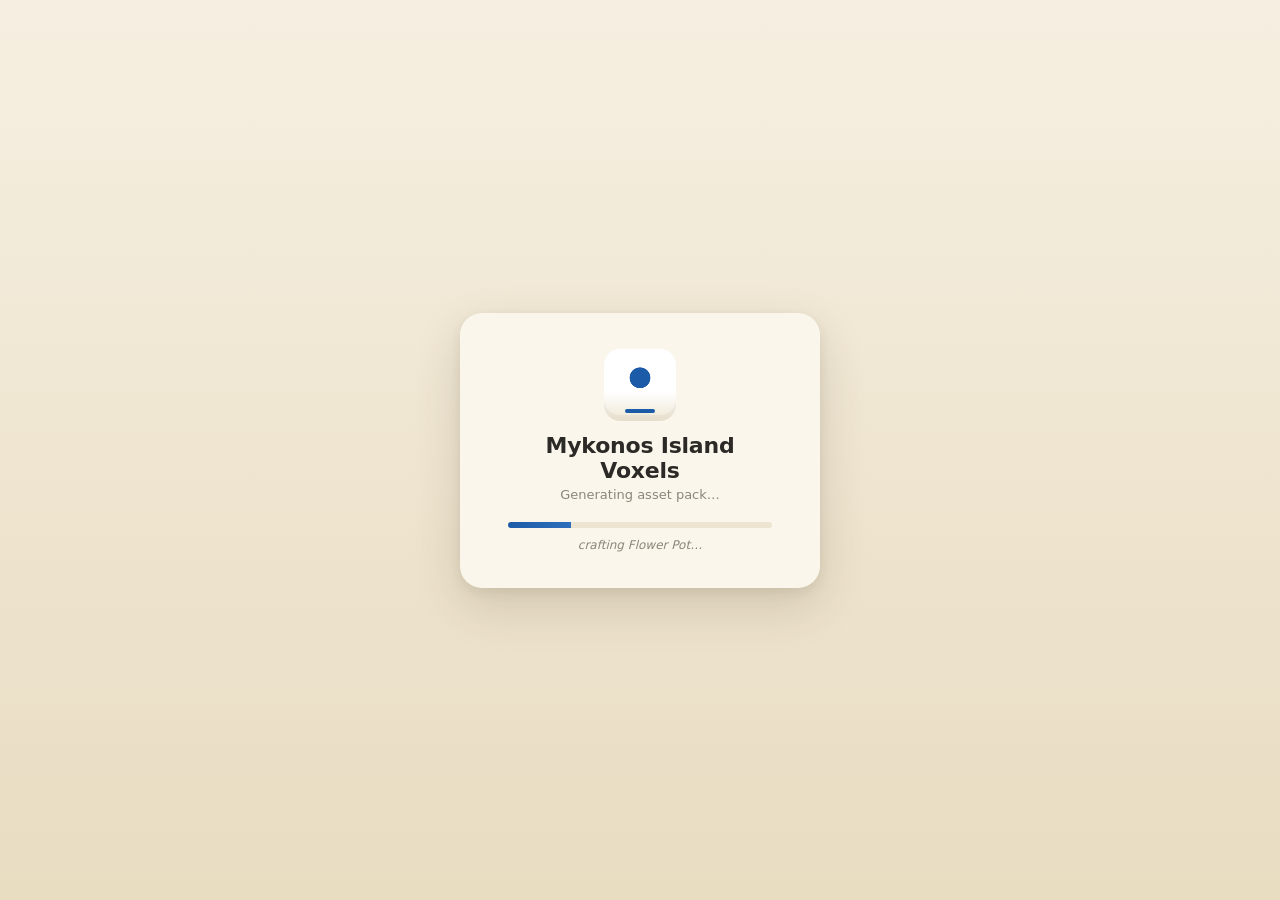
==== index.html @ 3c05fec0 "Initialise project" ====
<!DOCTYPE html>
<html lang="en">
<head>
    <meta charset="UTF-8" />
    <meta name="viewport" content="width=device-width, initial-scale=1.0, maximum-scale=1.0, user-scalable=no, viewport-fit=cover" />
    <meta name="theme-color" content="#1b5ba8" />
    <meta name="apple-mobile-web-app-capable" content="yes" />
    <meta name="apple-mobile-web-app-status-bar-style" content="black-translucent" />
    <title>Mykonos Island Voxels</title>
    <link rel="stylesheet" href="styles.css" />
</head>
<body>
    <div id="loading-screen">
        <div class="loading-card">
            <div class="loading-logo"></div>
            <div class="loading-title">Mykonos Island Voxels</div>
            <div class="loading-sub">Generating asset pack…</div>
            <div class="loading-bar"><div class="loading-fill" id="loading-fill"></div></div>
            <div class="loading-status" id="loading-status">warming the kilns</div>
        </div>
    </div>

    <div id="app" class="hidden">
        <canvas id="game-canvas"></canvas>

        <header id="title-card">
            <div class="title-logo"></div>
            <div class="title-text">
                <h1>Mykonos Island Voxels</h1>
                <p>Build beautiful Mediterranean voxel worlds</p>
            </div>
        </header>

        <aside id="toolbar"></aside>

        <section id="palette">
            <nav id="palette-tabs"></nav>
            <div id="palette-grid"></div>
        </section>

        <section id="hud">
            <div class="hud-row">
                <div class="hud-clock">
                    <span class="sun-icon"></span>
                    <span id="hud-time">10:42</span>
                </div>
            </div>
            <div class="hud-toggles">
                <label class="toggle"><span>Shadows</span><input type="checkbox" id="toggle-ao" checked /><span class="switch"></span></label>
                <label class="toggle"><span>Grid</span><input type="checkbox" id="toggle-grid" /><span class="switch"></span></label>
                <label class="toggle"><span>Borders</span><input type="checkbox" id="toggle-borders" checked /><span class="switch"></span></label>
            </div>
            <div class="hud-layers">Layers</div>
        </section>

        <details id="instructions" aria-label="Controls help">
            <summary class="ins-summary">
                <span class="ins-badge" aria-hidden="true">?</span>
                <span class="ins-summary-label">Controls</span>
                <span class="ins-summary-hint" aria-hidden="true">click to open</span>
            </summary>
            <div class="ins-grid ins-grid--mouse">
                <span class="key">Click</span><span>Place selected asset</span>
                <span class="key">Drag</span><span>Brush place across cells</span>
                <span class="key">Right click</span><span>Erase</span>
                <span class="key">Right drag</span><span>Brush erase</span>
                <span class="key">Shift drag</span><span>Pan camera</span>
                <span class="key">Wheel</span><span>Zoom</span>
                <span class="key">H / V</span><span>Flip preview</span>
                <span class="key">E</span><span>Toggle erase mode</span>
                <span class="key">G</span><span>Toggle grid</span>
                <span class="key">1-5</span><span>Switch categories</span>
                <span class="key">S / R</span><span>Save / reset</span>
            </div>
            <div class="ins-grid ins-grid--touch">
                <span class="key">Tap</span><span>Place selected asset</span>
                <span class="key">Drag</span><span>Brush place across cells</span>
                <span class="key">Long-press</span><span>Erase tile under finger</span>
                <span class="key">Pinch</span><span>Zoom in / out</span>
                <span class="key">Two-finger drag</span><span>Pan camera</span>
                <span class="key">Tabs</span><span>Switch asset categories</span>
            </div>
        </details>

        <div id="toast"></div>
    </div>

    <script type="module" src="src/main.js"></script>
</body>
</html>
---- styles.css ----
/* Mykonos Island Voxels — UI styling.
   The aesthetic: cream/parchment background, soft pastel cards, cobalt-blue accents,
   warm Mediterranean light. All shapes are CSS only; in-game art is the generated pack. */

:root {
    --cream: #f4ede0;
    --cream-2: #ede4d2;
    --paper: #fbf6ec;
    --ink: #2b2a26;
    --ink-soft: #51504a;
    --muted: #8a8678;
    --line: #d9d0bd;
    --shadow: 0 8px 24px rgba(60, 50, 30, 0.10), 0 2px 6px rgba(60, 50, 30, 0.06);
    --shadow-lg: 0 18px 48px rgba(60, 50, 30, 0.16), 0 4px 12px rgba(60, 50, 30, 0.08);
    --cobalt: #1b5ba8;
    --cobalt-2: #2e6fbc;
    --cobalt-light: #d6e6f6;
    --terracotta: #c4622e;
    --leaf: #3d7355;
    --bougainvillea: #d85b8e;
    --sand: #e8d4a8;
    --water: #6ec8e0;
    --radius: 14px;
    --radius-sm: 10px;
    --radius-lg: 22px;
    --edge-gap: 16px;
    --left-rail-width: 72px;
    /* Title card height (roughly): 12px padding + 44px logo + 12px padding ≈ 68px.
       Toolbar anchors directly under this with a single edge-gap so the title
       and toolbar read as one connected left rail rather than two floating cards. */
    --title-card-height: 68px;
}

* { box-sizing: border-box; }

html, body {
    margin: 0;
    padding: 0;
    height: 100%;
    width: 100%;
    overflow: hidden;
    font-family: 'Inter', 'SF Pro Text', system-ui, -apple-system, 'Segoe UI', Roboto, sans-serif;
    color: var(--ink);
    background: linear-gradient(180deg, #f6efe1 0%, #ebe1cc 100%);
    /* iOS Safari sometimes "rubber-band" scrolls the page even when
       overflow is hidden — this disables it so swipe gestures stay
       inside the canvas where they belong. */
    overscroll-behavior: none;
    -webkit-tap-highlight-color: transparent;
    -webkit-touch-callout: none;
    -webkit-user-select: none;
    user-select: none;
    /* Use the dynamic viewport unit when available — on mobile Safari
       100vh includes the URL bar's hidden area, leaving the bottom of
       the canvas chopped off. 100dvh follows the actual visible area. */
    height: 100dvh;
}

#app.hidden { display: none; }

#game-canvas {
    position: fixed;
    inset: 0;
    width: 100vw;
    height: 100vh;
    height: 100dvh;
    display: block;
    background:
        radial-gradient(ellipse at 50% 30%, #fbf6ec 0%, #f0e7d2 60%, #e3d6ba 100%);
    cursor: crosshair;
    /* Stop the browser from interpreting touch gestures (scroll, pinch
       zoom, double-tap zoom, swipe-back nav). The InputManager handles
       all of them in JS now. */
    touch-action: none;
}

/* The touch-controls cheatsheet variant is a no-op on mouse devices —
   a media query below swaps it in on coarse-pointer devices. */
.ins-grid--touch { display: none; }

/* ── Loading screen ─────────────────────────────────────────────── */

#loading-screen {
    position: fixed;
    inset: 0;
    display: grid;
    place-items: center;
    background: linear-gradient(180deg, #f6efe1, #e8dcc1);
    z-index: 999;
}
#loading-screen.hidden { display: none; }

.loading-card {
    background: var(--paper);
    border-radius: var(--radius-lg);
    padding: 36px 48px;
    box-shadow: var(--shadow-lg);
    text-align: center;
    width: 360px;
}
.loading-logo {
    width: 72px;
    height: 72px;
    margin: 0 auto 12px;
    background:
        radial-gradient(circle at 50% 40%, var(--cobalt) 0 18%, transparent 19%),
        linear-gradient(180deg, #fff 60%, #efe7d3 100%);
    border-radius: 16px;
    box-shadow: inset 0 -6px 0 rgba(0,0,0,0.04);
    position: relative;
}
.loading-logo::after {
    content: '';
    position: absolute;
    bottom: 8px; left: 50%; transform: translateX(-50%);
    width: 30px; height: 4px; background: var(--cobalt);
    border-radius: 2px;
}
.loading-title { font-size: 22px; font-weight: 700; letter-spacing: -0.01em; }
.loading-sub   { color: var(--muted); margin-top: 4px; font-size: 13px; }

.loading-bar {
    margin-top: 20px;
    height: 6px;
    width: 100%;
    background: var(--cream-2);
    border-radius: 999px;
    overflow: hidden;
}
.loading-fill {
    height: 100%;
    width: 0%;
    background: linear-gradient(90deg, var(--cobalt), var(--cobalt-2));
    transition: width 0.18s ease;
}
.loading-status {
    margin-top: 10px;
    font-size: 12px;
    color: var(--muted);
    font-style: italic;
}

/* ── Title card ────────────────────────────────────────────────── */

#title-card {
    position: fixed;
    top: 16px;
    left: 16px;
    display: flex;
    align-items: center;
    gap: 12px;
    padding: 12px 18px 12px 12px;
    background: var(--paper);
    border-radius: var(--radius);
    box-shadow: var(--shadow);
    z-index: 10;
    user-select: none;
}
.title-logo {
    width: 44px;
    height: 44px;
    border-radius: 10px;
    background:
        linear-gradient(180deg, #fff, #f0e6cf);
    position: relative;
    box-shadow: inset 0 -4px 0 rgba(0,0,0,0.04);
}
.title-logo::before {
    content: '';
    position: absolute;
    width: 26px; height: 14px;
    border-radius: 13px 13px 0 0;
    background: var(--cobalt);
    left: 50%; top: 8px; transform: translateX(-50%);
}
.title-logo::after {
    content: '';
    position: absolute;
    width: 4px; height: 14px;
    background: var(--cobalt);
    border-radius: 2px;
    left: 50%; top: 22px; transform: translateX(-50%);
}
.title-text h1 {
    margin: 0;
    font-size: 20px;
    font-weight: 700;
    letter-spacing: -0.01em;
    color: var(--cobalt);
}
.title-text p {
    margin: 2px 0 0;
    font-size: 12px;
    color: var(--muted);
}

/* ── Toolbar ───────────────────────────────────────────────────── */

#toolbar {
    position: fixed;
    /* Anchored under the title card to form a single left rail.
       Vertically centering this used to leave it floating in the dead
       middle of the canvas, disconnected from the title above and the
       help below. Top-anchoring fixes the imbalance. */
    top: calc(var(--edge-gap) + var(--title-card-height) + 12px);
    left: var(--edge-gap);
    display: flex;
    flex-direction: column;
    gap: 8px;
    padding: 10px 8px;
    background: var(--paper);
    border-radius: var(--radius);
    box-shadow: var(--shadow);
    z-index: 10;
}
.tool {
    width: 60px;
    padding: 10px 6px 8px;
    border: 0;
    background: transparent;
    border-radius: var(--radius-sm);
    cursor: pointer;
    display: flex;
    flex-direction: column;
    align-items: center;
    gap: 4px;
    color: var(--ink-soft);
    transition: background 0.15s ease, color 0.15s ease, transform 0.05s ease;
    font: inherit;
}
.tool:hover { background: var(--cream-2); }
.tool:active { transform: scale(0.97); }
.tool.active {
    background: var(--cobalt-light);
    color: var(--cobalt);
}
.tool .ti {
    /* Icons are drawn on a 44×44 logical canvas. We display them at 36px
       (was 22px) so the glyph reads at a glance, sized to roughly fill
       the toolbar button without crowding the label below. */
    width: 36px;
    height: 36px;
    display: block;
}
.tool span.label {
    font-size: 11px;
    font-weight: 600;
    letter-spacing: 0.01em;
}

/* ── Palette ──────────────────────────────────────────────────── */

#palette {
    position: fixed;
    right: 12px;
    top: 12px;
    bottom: 92px;
    width: 168px;
    background: var(--paper);
    border-radius: var(--radius-sm);
    box-shadow: var(--shadow);
    z-index: 10;
    padding: 6px 6px 6px;
    display: flex;
    flex-direction: column;
    min-height: 200px;
}

#palette-tabs {
    display: flex;
    gap: 2px;
    padding: 0 2px 4px;
    border-bottom: 1px solid var(--line);
    margin-bottom: 6px;
    overflow-x: auto;
    scrollbar-width: none;
    flex-shrink: 0;
}
#palette-tabs::-webkit-scrollbar { display: none; }
.tab {
    border: 0;
    background: transparent;
    padding: 4px 6px;
    border-radius: 6px 6px 0 0;
    font: inherit;
    font-size: 9.5px;
    font-weight: 700;
    letter-spacing: 0.04em;
    color: var(--muted);
    cursor: pointer;
    text-transform: uppercase;
    white-space: nowrap;
    flex-shrink: 0;
}
.tab:hover { color: var(--ink-soft); background: var(--cream-2); }
.tab.active {
    color: var(--cobalt);
    border-bottom: 2px solid var(--cobalt);
    margin-bottom: -1px;
}

#palette-grid {
    display: grid;
    grid-template-columns: 1fr 1fr;
    gap: 4px;
    overflow-y: auto;
    overflow-x: hidden;
    padding: 2px 2px 4px;
    scroll-behavior: smooth;
    scrollbar-width: thin;
    flex: 1 1 auto;
    align-content: start;
}
#palette-grid::-webkit-scrollbar { width: 4px; }
#palette-grid::-webkit-scrollbar-thumb { background: var(--line); border-radius: 2px; }

.swatch {
    background: var(--cream);
    border-radius: 8px;
    padding: 4px 3px 3px;
    border: 2px solid transparent;
    cursor: pointer;
    text-align: center;
    user-select: none;
    transition: transform 0.05s ease, border-color 0.15s ease, background 0.15s ease;
    display: flex;
    flex-direction: column;
    align-items: center;
    gap: 2px;
}
.swatch:hover { background: #f6ecd5; transform: translateY(-1px); }
.swatch.selected {
    border-color: var(--cobalt);
    background: var(--cobalt-light);
}
.swatch canvas, .swatch img {
    width: 38px;
    height: 38px;
    image-rendering: pixelated;
    object-fit: contain;
    pointer-events: none;
}
.swatch .name {
    font-size: 9px;
    font-weight: 600;
    color: var(--ink-soft);
    line-height: 1.1;
    height: 20px;
    display: flex;
    align-items: center;
    text-align: center;
    overflow: hidden;
}

/* ── HUD (right side) ─────────────────────────────────────────── */

#hud {
    position: fixed;
    right: 12px;
    bottom: 12px;
    width: 168px;
    display: flex;
    flex-direction: row;
    align-items: center;
    flex-wrap: wrap;
    gap: 6px 8px;
    background: var(--paper);
    border-radius: var(--radius-sm);
    box-shadow: var(--shadow);
    padding: 6px 8px;
    z-index: 10;
    font-size: 11px;
}
.hud-row { display: flex; align-items: center; gap: 5px; }
.hud-clock {
    display: flex;
    align-items: center;
    gap: 5px;
    font-weight: 700;
    font-size: 11px;
    color: var(--ink);
}
.sun-icon {
    width: 12px; height: 12px;
    border-radius: 50%;
    background:
        radial-gradient(circle at 50% 50%, #ffc24a 0 35%, #f0a623 36% 60%, transparent 61%);
    box-shadow: 0 0 5px rgba(240, 166, 35, 0.5);
    position: relative;
}

.hud-toggles {
    display: flex;
    flex-direction: row;
    flex-wrap: wrap;
    gap: 4px 8px;
    width: 100%;
    margin-top: 4px;
    padding-top: 5px;
    border-top: 1px solid var(--line);
}
.toggle {
    display: flex;
    align-items: center;
    gap: 4px;
    font-size: 10px;
    color: var(--ink-soft);
    cursor: pointer;
    user-select: none;
    white-space: nowrap;
}
.toggle input { display: none; }
.toggle .switch {
    width: 22px;
    height: 12px;
    background: #d8d2c4;
    border-radius: 999px;
    position: relative;
    transition: background 0.15s ease;
    flex-shrink: 0;
}
.toggle .switch::after {
    content: '';
    position: absolute;
    width: 8px; height: 8px;
    border-radius: 50%;
    background: #fff;
    top: 2px; left: 2px;
    box-shadow: 0 1px 2px rgba(0,0,0,0.2);
    transition: transform 0.15s ease;
}
.toggle input:checked + .switch { background: #6ec07a; }
.toggle input:checked + .switch::after { transform: translateX(10px); }

.hud-layers {
    display: none;
}

/* ── Instructions panel ────────────────────────────────────────── */

/* The controls help is a collapsible disclosure (native <details>):
   - Closed: a small "?" badge in the bottom-left, easy to ignore.
   - Open: the full keyboard cheatsheet expands above the badge.
   Defaulting to closed reclaims a big chunk of bottom-left canvas
   space and removes the visual competition with the right-side palette. */
#instructions {
    position: fixed;
    left: var(--edge-gap);
    bottom: var(--edge-gap);
    z-index: 30;
    background: rgba(251, 246, 236, 0.94);
    backdrop-filter: blur(8px);
    border-radius: var(--radius-sm);
    box-shadow: var(--shadow);
    color: var(--ink-soft);
    font-size: 11px;
    overflow: hidden;
    max-width: 280px;
    transition: box-shadow 0.18s ease;
}
#instructions[open] {
    box-shadow: var(--shadow-lg);
}

.ins-summary {
    list-style: none;
    cursor: pointer;
    user-select: none;
    display: flex;
    align-items: center;
    gap: 8px;
    padding: 8px 12px 8px 8px;
    color: var(--cobalt);
    font-weight: 700;
    font-size: 12px;
    letter-spacing: 0.02em;
    transition: background 0.15s ease;
}
.ins-summary:hover { background: rgba(214, 230, 246, 0.45); }
.ins-summary::-webkit-details-marker { display: none; }
.ins-summary::marker { display: none; content: ''; }

.ins-badge {
    width: 22px;
    height: 22px;
    border-radius: 7px;
    background: var(--cobalt);
    color: var(--paper);
    display: inline-flex;
    align-items: center;
    justify-content: center;
    font-weight: 800;
    font-size: 13px;
    line-height: 1;
    flex-shrink: 0;
    box-shadow: inset 0 -2px 0 rgba(0,0,0,0.10);
}
.ins-summary-label { color: var(--cobalt); }
.ins-summary-hint {
    margin-left: 4px;
    font-size: 10px;
    font-weight: 500;
    color: var(--muted);
    letter-spacing: 0;
    text-transform: none;
}
#instructions[open] .ins-summary-hint { display: none; }
#instructions[open] .ins-summary {
    border-bottom: 1px solid var(--line);
}

.ins-grid {
    display: grid;
    grid-template-columns: auto 1fr;
    gap: 4px 10px;
    align-items: center;
    line-height: 1.2;
    padding: 9px 12px 11px;
}
.key {
    min-width: 60px;
    padding: 2px 6px;
    border: 1px solid rgba(27, 91, 168, 0.18);
    border-radius: 5px;
    background: rgba(214, 230, 246, 0.65);
    color: var(--cobalt);
    font-weight: 800;
    font-size: 9.5px;
    text-align: center;
    white-space: nowrap;
}

/* ── Toast ────────────────────────────────────────────────────── */

#toast {
    position: fixed;
    left: 50%;
    top: 16px;
    transform: translate(-50%, -20px);
    padding: 8px 16px;
    background: var(--ink);
    color: var(--paper);
    border-radius: 999px;
    font-size: 13px;
    font-weight: 500;
    opacity: 0;
    pointer-events: none;
    transition: opacity 0.2s ease, transform 0.2s ease;
    z-index: 100;
}
#toast.show {
    opacity: 1;
    transform: translate(-50%, 0);
}

/* ── Responsive: tablet (≤900px) ──────────────────────────────── */

@media (max-width: 900px) {
    #palette {
        width: calc(100vw - 32px);
        right: 16px;
        top: auto;
        bottom: calc(16px + env(safe-area-inset-bottom));
        height: 180px;
    }
    #palette-grid {
        grid-template-columns: repeat(auto-fill, minmax(58px, 1fr));
    }
    /* HUD is duplicate info on small screens — palette dominates the
       bottom edge already. The compact controls badge stays so the
       cheatsheet is still discoverable on touch / portrait layouts;
       it lifts up to clear the bottom palette. */
    #hud { display: none; }
    #instructions {
        bottom: calc(180px + 24px + env(safe-area-inset-bottom));
    }
    /* Open state on narrow screens: cap the height so the cheatsheet
       can scroll instead of pushing offscreen. */
    #instructions[open] .ins-grid {
        max-height: 50vh;
        overflow-y: auto;
    }
}

/* ── Responsive: phone portrait (≤640px) ──────────────────────── */

/* Below 640px we're almost certainly on a phone in portrait. The
   redesign here optimises for the realities of one-thumb operation
   on a small screen:
     • The title card collapses to logo + short name to reclaim space.
     • The toolbar shrinks to icon-only and tucks against the safe-area
       inset on the left.
     • The palette becomes a full-width bottom sheet with bigger swatches.
     • The controls badge uses a 44px touch target and floats above the
       palette out of thumb-reach so it isn't tapped accidentally. */

@media (max-width: 640px) {
    :root {
        --edge-gap: 10px;
        --title-card-height: 52px;
    }

    /* Compact title card: logo + just the headline, subtitle hidden
       (it's prose, not a tool). Anchor with safe-area inset so the
       iPhone notch doesn't sit on top of the title text. */
    #title-card {
        top: calc(10px + env(safe-area-inset-top));
        left: calc(10px + env(safe-area-inset-left));
        padding: 8px 12px 8px 8px;
        gap: 8px;
        border-radius: var(--radius-sm);
    }
    .title-logo {
        width: 36px;
        height: 36px;
        border-radius: 8px;
    }
    .title-logo::before { width: 22px; height: 12px; top: 6px; }
    .title-logo::after  { width: 3px; height: 12px; top: 18px; }
    .title-text h1 { font-size: 15px; line-height: 1.1; }
    .title-text p  { display: none; }

    /* Toolbar: drop the labels (icons are already self-evident at this
       size) and tighten everything so it doesn't crowd the canvas.
       Each tool is still ≥44×44 touch target — Apple/Material guideline
       minimum — and the icon now visually fills the button instead of
       hiding in the middle of it. */
    #toolbar {
        top: calc(10px + env(safe-area-inset-top) + var(--title-card-height) + 8px);
        left: calc(8px + env(safe-area-inset-left));
        padding: 6px 5px;
        gap: 4px;
        border-radius: var(--radius-sm);
    }
    .tool {
        width: 50px;
        padding: 7px 4px;
        gap: 2px;
    }
    .tool .ti { width: 32px; height: 32px; }
    .tool span.label { display: none; }

    /* Palette: full-width bottom sheet, taller, larger swatches sized
       for fingertips. Sits above the iOS home indicator. */
    #palette {
        left: calc(8px + env(safe-area-inset-left));
        right: calc(8px + env(safe-area-inset-right));
        width: auto;
        bottom: calc(8px + env(safe-area-inset-bottom));
        height: 200px;
        padding: 4px 6px 6px;
    }
    #palette-tabs {
        gap: 4px;
        padding: 2px 2px 4px;
    }
    .tab {
        font-size: 11px;
        padding: 6px 10px;
        min-height: 32px;
    }
    #palette-grid {
        grid-template-columns: repeat(auto-fill, minmax(72px, 1fr));
        gap: 6px;
    }
    .swatch { padding: 6px 4px 4px; min-height: 78px; }
    .swatch canvas, .swatch img { width: 44px; height: 44px; }
    .swatch .name { font-size: 10px; height: 22px; }

    /* Controls badge: bigger target, lifted above the palette sheet,
       and with the open panel scrollable so a long cheatsheet doesn't
       spill off the top of the screen. */
    #instructions {
        left: calc(8px + env(safe-area-inset-left));
        bottom: calc(200px + 16px + env(safe-area-inset-bottom));
        max-width: calc(100vw - 16px - env(safe-area-inset-left) - env(safe-area-inset-right));
    }
    .ins-summary {
        padding: 10px 14px 10px 10px;
        min-height: 44px;
    }
    .ins-badge { width: 26px; height: 26px; font-size: 14px; }
    .ins-summary-hint { display: none; }
    #instructions[open] .ins-grid {
        max-height: 40vh;
        overflow-y: auto;
        -webkit-overflow-scrolling: touch;
    }

    /* Toast clears the safe-area + title-card on phones. */
    #toast {
        top: calc(env(safe-area-inset-top) + 8px);
        font-size: 12px;
        padding: 7px 14px;
    }
}

/* ── Responsive: very small phones (≤380px) ───────────────────── */

/* On a 360-class device the bottom palette + toolbar would otherwise
   eat the canvas. Tighten further: 5-tool grid that wraps, smaller
   palette swatches. */
@media (max-width: 380px) {
    .tool { width: 46px; padding: 6px 3px; }
    .tool .ti { width: 28px; height: 28px; }
    #palette { height: 184px; }
    #palette-grid { grid-template-columns: repeat(auto-fill, minmax(64px, 1fr)); }
    .swatch canvas, .swatch img { width: 38px; height: 38px; }
    #instructions { bottom: calc(184px + 14px + env(safe-area-inset-bottom)); }
}

/* ── Responsive: phone landscape ──────────────────────────────── */

/* Landscape on a phone (short height, wide layout): bring the palette
   back to the right side as a slim column instead of eating the bottom
   third of the screen, and shrink the title back even further. */
@media (max-height: 480px) and (orientation: landscape) {
    #title-card {
        padding: 6px 10px 6px 6px;
    }
    .title-logo { width: 32px; height: 32px; }
    .title-text h1 { font-size: 14px; }
    .title-text p  { display: none; }

    #toolbar {
        top: calc(8px + env(safe-area-inset-top));
        left: calc(8px + env(safe-area-inset-left));
        padding: 5px 4px;
        gap: 3px;
    }
    .tool { width: 44px; padding: 6px 3px; }
    .tool .ti { width: 26px; height: 26px; }
    .tool span.label { display: none; }

    #palette {
        top: calc(8px + env(safe-area-inset-top));
        right: calc(8px + env(safe-area-inset-right));
        bottom: calc(8px + env(safe-area-inset-bottom));
        left: auto;
        width: 200px;
        height: auto;
    }
    #palette-grid { grid-template-columns: repeat(2, 1fr); }
    #instructions {
        bottom: calc(8px + env(safe-area-inset-bottom));
        left: calc(8px + env(safe-area-inset-left));
    }
}

/* ── Coarse-pointer (touch device) cheatsheet swap ────────────── */

/* On any pointer-coarse device (phones, tablets, touch laptops in
   tablet mode) the keyboard shortcuts are useless — swap to the
   touch-gesture cheatsheet. Pure CSS, no JS detection needed. */
@media (pointer: coarse) {
    .ins-grid--mouse { display: none; }
    .ins-grid--touch { display: grid; }
    /* Touch devices often have a crosshair-incompatible cursor. */
    #game-canvas { cursor: default; }
}
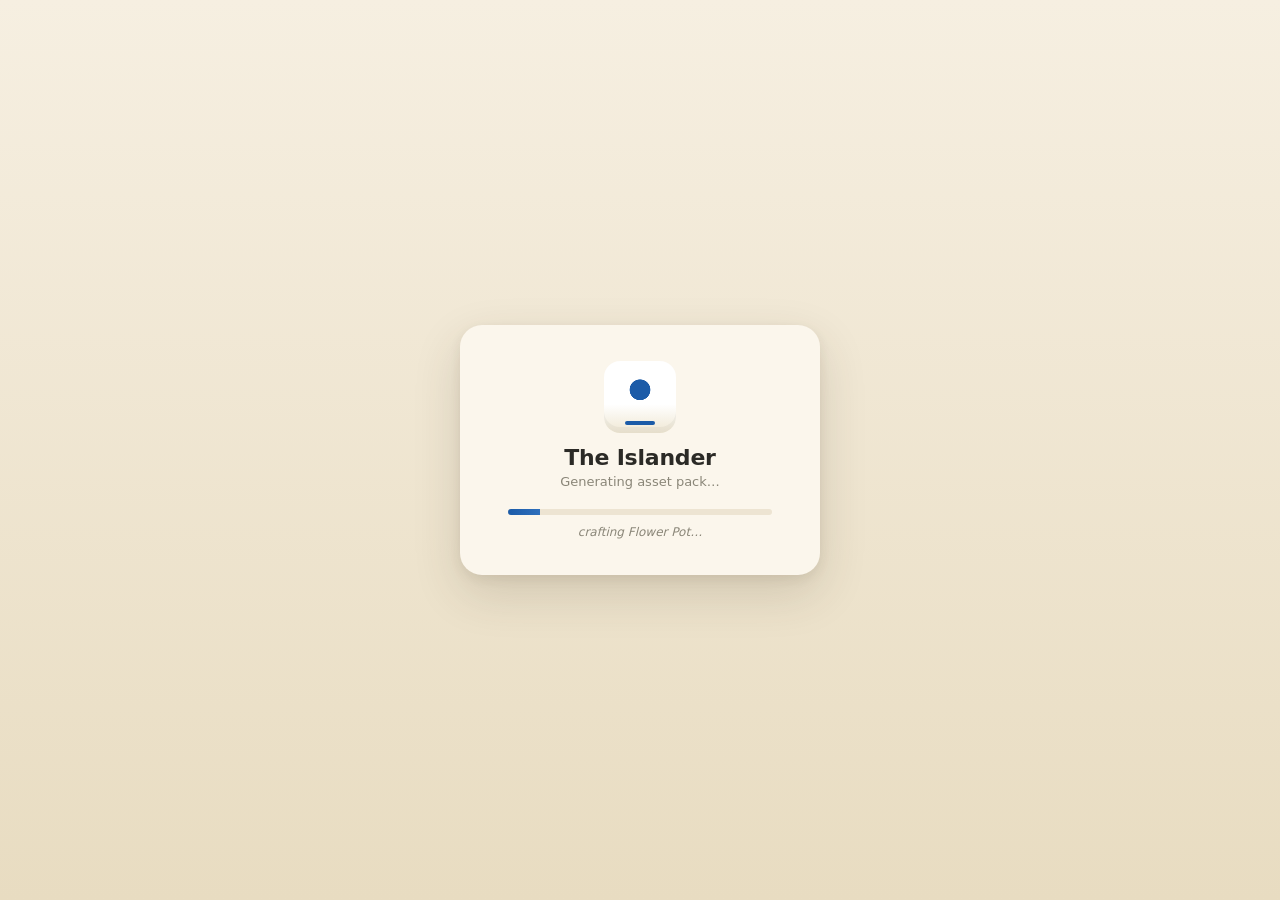
==== commit 59e13a89: "Add theme switching and island size/shape customization Rebrand the app to "The Islander" (Mykonos b" ====
--- a/index.html
+++ b/index.html
@@ -6,14 +6,14 @@
     <meta name="theme-color" content="#1b5ba8" />
     <meta name="apple-mobile-web-app-capable" content="yes" />
     <meta name="apple-mobile-web-app-status-bar-style" content="black-translucent" />
-    <title>Mykonos Island Voxels</title>
+    <title>The Islander</title>
     <link rel="stylesheet" href="styles.css" />
 </head>
 <body>
     <div id="loading-screen">
         <div class="loading-card">
             <div class="loading-logo"></div>
-            <div class="loading-title">Mykonos Island Voxels</div>
+            <div class="loading-title">The Islander</div>
             <div class="loading-sub">Generating asset pack…</div>
             <div class="loading-bar"><div class="loading-fill" id="loading-fill"></div></div>
             <div class="loading-status" id="loading-status">warming the kilns</div>
@@ -26,14 +26,15 @@
         <header id="title-card">
             <div class="title-logo"></div>
             <div class="title-text">
-                <h1>Mykonos Island Voxels</h1>
-                <p>Build beautiful Mediterranean voxel worlds</p>
+                <h1>The Islander</h1>
+                <p>Design and shape your dream island</p>
             </div>
         </header>
 
         <aside id="toolbar"></aside>
 
         <section id="palette">
+            <div id="palette-themes" role="group" aria-label="Theme"></div>
             <nav id="palette-tabs"></nav>
             <div id="palette-grid"></div>
         </section>
@@ -50,7 +51,16 @@
                 <label class="toggle"><span>Grid</span><input type="checkbox" id="toggle-grid" /><span class="switch"></span></label>
                 <label class="toggle"><span>Borders</span><input type="checkbox" id="toggle-borders" checked /><span class="switch"></span></label>
             </div>
-            <div class="hud-layers">Layers</div>
+            <div class="hud-world">
+                <div class="hud-field">
+                    <span class="hud-field-label">Island size</span>
+                    <div id="hud-size" class="seg" role="group" aria-label="Grid size"></div>
+                </div>
+                <div class="hud-field">
+                    <span class="hud-field-label">Island shape</span>
+                    <select id="hud-shape" class="hud-select" aria-label="Island shape"></select>
+                </div>
+            </div>
         </section>
 
         <details id="instructions" aria-label="Controls help">
--- a/styles.css
+++ b/styles.css
@@ -266,6 +266,41 @@
     min-height: 200px;
 }
 
+/* Theme switcher: a segmented control sitting above the category tabs.
+   Cream track, active segment lifts to paper + cobalt text — same visual
+   language as the .tab active state and the HUD toggles. */
+#palette-themes {
+    display: flex;
+    gap: 3px;
+    padding: 2px;
+    margin-bottom: 6px;
+    background: var(--cream-2);
+    border-radius: 8px;
+    flex-shrink: 0;
+}
+.theme-btn {
+    flex: 1 1 0;
+    border: 0;
+    background: transparent;
+    padding: 5px 4px;
+    border-radius: 6px;
+    font: inherit;
+    font-size: 10px;
+    font-weight: 700;
+    letter-spacing: 0.03em;
+    color: var(--muted);
+    cursor: pointer;
+    text-transform: uppercase;
+    white-space: nowrap;
+    transition: color 0.15s ease, background 0.15s ease, box-shadow 0.15s ease;
+}
+.theme-btn:hover { color: var(--ink-soft); }
+.theme-btn.active {
+    background: var(--paper);
+    color: var(--cobalt);
+    box-shadow: var(--shadow);
+}
+
 #palette-tabs {
     display: flex;
     gap: 2px;
@@ -432,9 +467,84 @@
 .toggle input:checked + .switch { background: #6ec07a; }
 .toggle input:checked + .switch::after { transform: translateX(10px); }
 
-.hud-layers {
-    display: none;
-}
+.hud-layers { display: none; }
+
+/* World size + shape controls. */
+.hud-world {
+    display: flex;
+    flex-direction: column;
+    gap: 6px;
+    width: 100%;
+    margin-top: 4px;
+    padding-top: 6px;
+    border-top: 1px solid var(--line);
+}
+.hud-field {
+    display: flex;
+    flex-direction: column;
+    gap: 3px;
+}
+.hud-field-label {
+    font-size: 9px;
+    font-weight: 700;
+    letter-spacing: 0.05em;
+    text-transform: uppercase;
+    color: var(--muted);
+}
+
+/* Segmented control (grid size). Cream track, active segment lifts to
+   paper + cobalt — the same idiom as the palette theme switch. */
+.seg {
+    display: flex;
+    gap: 2px;
+    padding: 2px;
+    background: var(--cream-2);
+    border-radius: 7px;
+}
+.seg-btn {
+    flex: 1 1 0;
+    border: 0;
+    background: transparent;
+    padding: 4px 2px;
+    border-radius: 5px;
+    font: inherit;
+    font-size: 10px;
+    font-weight: 700;
+    color: var(--muted);
+    cursor: pointer;
+    transition: color 0.15s ease, background 0.15s ease, box-shadow 0.15s ease;
+}
+.seg-btn:hover { color: var(--ink-soft); }
+.seg-btn.active {
+    background: var(--paper);
+    color: var(--cobalt);
+    box-shadow: var(--shadow);
+}
+
+.hud-select {
+    width: 100%;
+    font: inherit;
+    font-size: 11px;
+    font-weight: 600;
+    color: var(--ink);
+    background: var(--cream);
+    border: 1px solid var(--line);
+    border-radius: 7px;
+    padding: 5px 6px;
+    cursor: pointer;
+    appearance: none;
+    -webkit-appearance: none;
+    background-image:
+        linear-gradient(45deg, transparent 50%, var(--muted) 50%),
+        linear-gradient(135deg, var(--muted) 50%, transparent 50%);
+    background-position:
+        calc(100% - 12px) calc(50% - 1px),
+        calc(100% - 8px) calc(50% - 1px);
+    background-size: 4px 4px, 4px 4px;
+    background-repeat: no-repeat;
+}
+.hud-select:hover { border-color: var(--cobalt); }
+.hud-select:focus { outline: none; border-color: var(--cobalt); }
 
 /* ── Instructions panel ────────────────────────────────────────── */
 
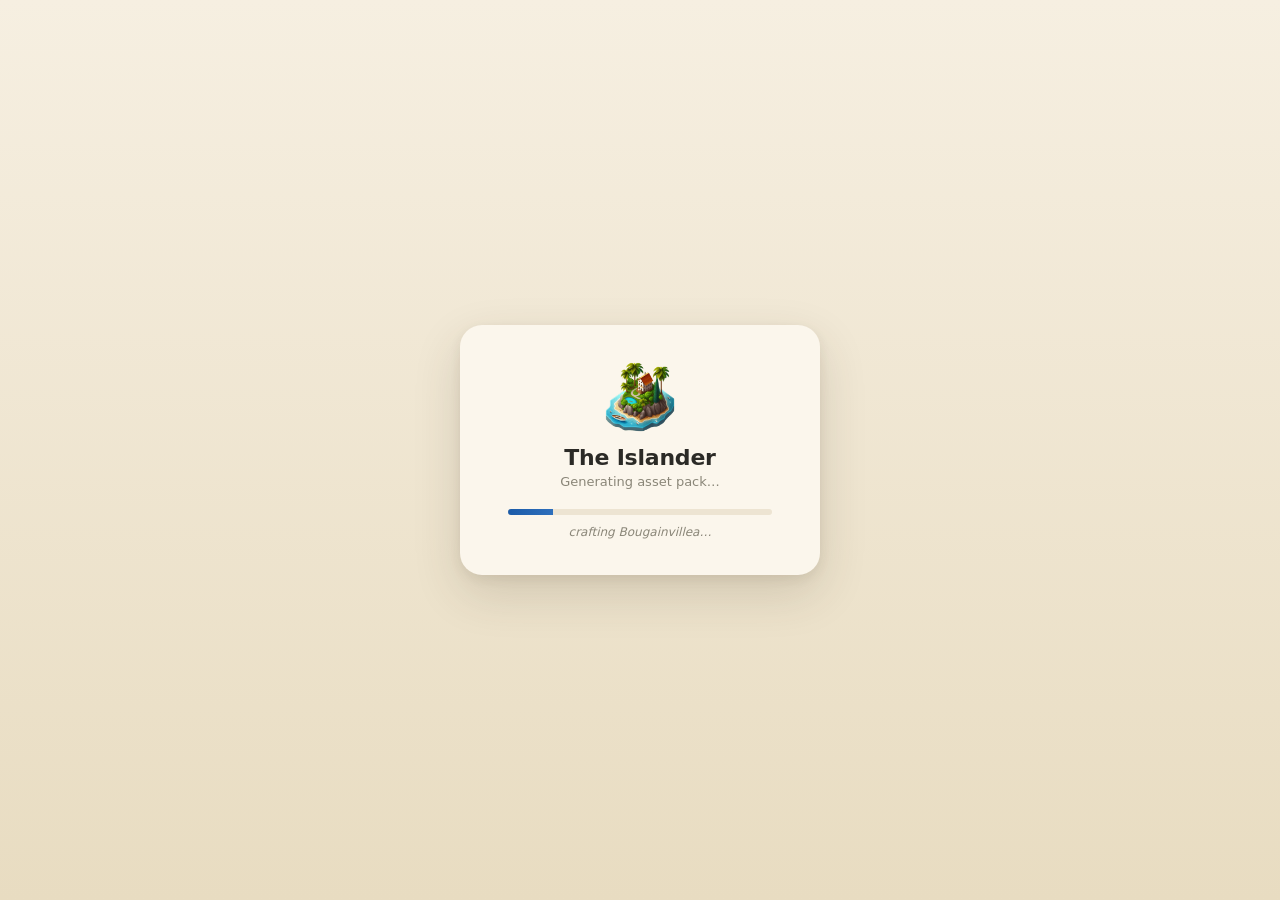
==== commit 82ccf525: "Update loading speed and several assets" ====
--- a/index.html
+++ b/index.html
@@ -7,6 +7,8 @@
     <meta name="apple-mobile-web-app-capable" content="yes" />
     <meta name="apple-mobile-web-app-status-bar-style" content="black-translucent" />
     <title>The Islander</title>
+    <link rel="icon" type="image/x-icon" href="assets/general/beach-house.ico" />
+    <link rel="apple-touch-icon" href="assets/general/beach-house.png" />
     <link rel="stylesheet" href="styles.css" />
 </head>
 <body>
@@ -29,6 +31,16 @@
                 <h1>The Islander</h1>
                 <p>Design and shape your dream island</p>
             </div>
+            <button id="music-toggle" class="music-btn playing" type="button"
+                    aria-label="Pause background music" aria-pressed="true" title="Background music">
+                <svg class="icon-on" viewBox="0 0 24 24" aria-hidden="true">
+                    <path fill="currentColor" d="M12 3v10.55c-.59-.34-1.27-.55-2-.55-2.21 0-4 1.79-4 4s1.79 4 4 4 4-1.79 4-4V7h4V3h-6z"/>
+                </svg>
+                <svg class="icon-off" viewBox="0 0 24 24" aria-hidden="true">
+                    <path fill="currentColor" d="M12 3v10.55c-.59-.34-1.27-.55-2-.55-2.21 0-4 1.79-4 4s1.79 4 4 4 4-1.79 4-4V7h4V3h-6z"/>
+                    <line x1="4" y1="3.5" x2="20" y2="19.5" stroke="currentColor" stroke-width="2.2" stroke-linecap="round"/>
+                </svg>
+            </button>
         </header>
 
         <aside id="toolbar"></aside>
@@ -93,6 +105,8 @@
         </details>
 
         <div id="toast"></div>
+
+        <audio id="bgm" src="assets/mp3/the-islander.mp3" loop preload="auto"></audio>
     </div>
 
     <script type="module" src="src/main.js"></script>
--- a/styles.css
+++ b/styles.css
@@ -102,19 +102,7 @@
     width: 72px;
     height: 72px;
     margin: 0 auto 12px;
-    background:
-        radial-gradient(circle at 50% 40%, var(--cobalt) 0 18%, transparent 19%),
-        linear-gradient(180deg, #fff 60%, #efe7d3 100%);
-    border-radius: 16px;
-    box-shadow: inset 0 -6px 0 rgba(0,0,0,0.04);
-    position: relative;
-}
-.loading-logo::after {
-    content: '';
-    position: absolute;
-    bottom: 8px; left: 50%; transform: translateX(-50%);
-    width: 30px; height: 4px; background: var(--cobalt);
-    border-radius: 2px;
+    background: url('assets/general/beach-house.png') center / contain no-repeat;
 }
 .loading-title { font-size: 22px; font-weight: 700; letter-spacing: -0.01em; }
 .loading-sub   { color: var(--muted); margin-top: 4px; font-size: 13px; }
@@ -160,26 +148,7 @@
     width: 44px;
     height: 44px;
     border-radius: 10px;
-    background:
-        linear-gradient(180deg, #fff, #f0e6cf);
-    position: relative;
-    box-shadow: inset 0 -4px 0 rgba(0,0,0,0.04);
-}
-.title-logo::before {
-    content: '';
-    position: absolute;
-    width: 26px; height: 14px;
-    border-radius: 13px 13px 0 0;
-    background: var(--cobalt);
-    left: 50%; top: 8px; transform: translateX(-50%);
-}
-.title-logo::after {
-    content: '';
-    position: absolute;
-    width: 4px; height: 14px;
-    background: var(--cobalt);
-    border-radius: 2px;
-    left: 50%; top: 22px; transform: translateX(-50%);
+    background: url('assets/general/beach-house.png') center / contain no-repeat;
 }
 .title-text h1 {
     margin: 0;
@@ -193,6 +162,37 @@
     font-size: 12px;
     color: var(--muted);
 }
+
+/* Background-music toggle, living inside the title card. Rhymes with the
+   logo (44×44 rounded square) and borrows the toolbar button's hover/press
+   feedback so it reads as part of the same control family. */
+.music-btn {
+    flex: none;
+    width: 44px;
+    height: 44px;
+    margin-left: 4px;
+    border: 0;
+    border-radius: 10px;
+    background: var(--cream-2);
+    color: var(--cobalt);
+    cursor: pointer;
+    display: flex;
+    align-items: center;
+    justify-content: center;
+    transition: background 0.15s ease, color 0.15s ease, transform 0.05s ease;
+}
+.music-btn:hover { background: var(--cobalt-light); }
+.music-btn:active { transform: scale(0.94); }
+.music-btn.playing {
+    background: var(--cobalt);
+    color: #fff;
+}
+.music-btn svg { width: 22px; height: 22px; display: block; }
+/* One class (.playing) drives both the colour and which glyph shows. */
+.music-btn .icon-on  { display: none; }
+.music-btn .icon-off { display: block; }
+.music-btn.playing .icon-on  { display: block; }
+.music-btn.playing .icon-off { display: none; }
 
 /* ── Toolbar ───────────────────────────────────────────────────── */
 
@@ -303,24 +303,26 @@
 
 #palette-tabs {
     display: flex;
+    /* Five categories don't fit the narrow palette on one row. Wrapping to
+       two rows keeps every tab visible; the previous overflow-x:auto hid the
+       last tabs (Water, Buildings) behind a scrollbar we'd deliberately
+       hidden, so they were effectively unreachable. */
+    flex-wrap: wrap;
     gap: 2px;
     padding: 0 2px 4px;
     border-bottom: 1px solid var(--line);
     margin-bottom: 6px;
-    overflow-x: auto;
-    scrollbar-width: none;
     flex-shrink: 0;
 }
-#palette-tabs::-webkit-scrollbar { display: none; }
 .tab {
     border: 0;
     background: transparent;
-    padding: 4px 6px;
+    padding: 4px 5px;
     border-radius: 6px 6px 0 0;
     font: inherit;
-    font-size: 9.5px;
+    font-size: 9px;
     font-weight: 700;
-    letter-spacing: 0.04em;
+    letter-spacing: 0.02em;
     color: var(--muted);
     cursor: pointer;
     text-transform: uppercase;
@@ -725,10 +727,10 @@
         height: 36px;
         border-radius: 8px;
     }
-    .title-logo::before { width: 22px; height: 12px; top: 6px; }
-    .title-logo::after  { width: 3px; height: 12px; top: 18px; }
     .title-text h1 { font-size: 15px; line-height: 1.1; }
     .title-text p  { display: none; }
+    .music-btn { width: 36px; height: 36px; border-radius: 8px; margin-left: 2px; }
+    .music-btn svg { width: 19px; height: 19px; }
 
     /* Toolbar: drop the labels (icons are already self-evident at this
        size) and tighten everything so it doesn't crowd the canvas.
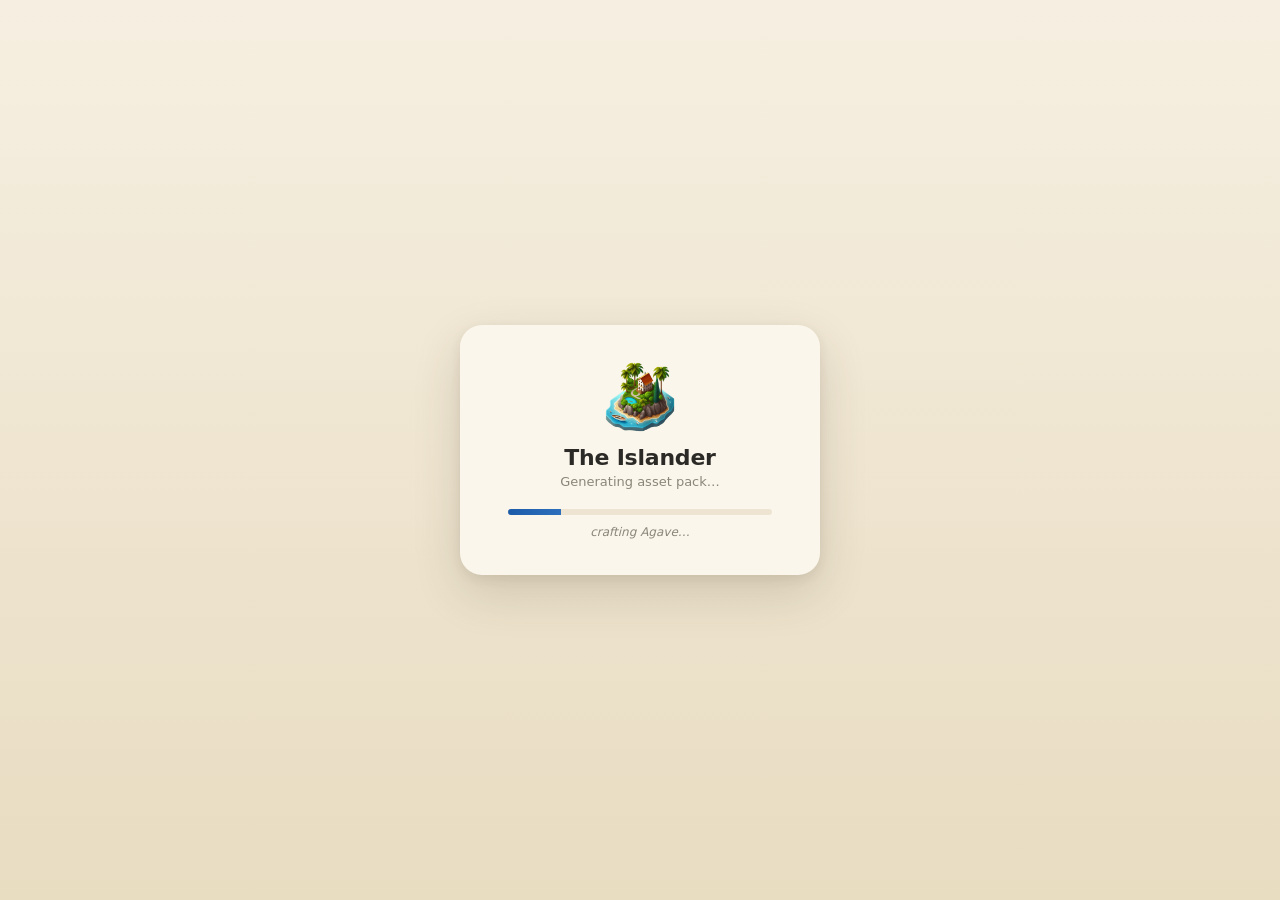
==== commit f95b4440: "Make Terrain & Nature theme-neutral; refresh Nordic art Terrain and Nature become a single shared, t" ====
--- a/index.html
+++ b/index.html
@@ -46,9 +46,15 @@
         <aside id="toolbar"></aside>
 
         <section id="palette">
-            <div id="palette-themes" role="group" aria-label="Theme"></div>
-            <nav id="palette-tabs"></nav>
-            <div id="palette-grid"></div>
+            <div id="palette-themed" class="palette-section">
+                <div id="palette-themes" role="group" aria-label="Theme"></div>
+                <nav id="palette-tabs" aria-label="Themed categories"></nav>
+                <div id="palette-grid" class="palette-grid"></div>
+            </div>
+            <div id="palette-neutral" class="palette-section">
+                <nav id="palette-neutral-tabs" aria-label="Terrain and nature"></nav>
+                <div id="palette-neutral-grid" class="palette-grid"></div>
+            </div>
         </section>
 
         <section id="hud">
--- a/styles.css
+++ b/styles.css
@@ -266,6 +266,22 @@
     min-height: 200px;
 }
 
+/* The palette stacks two sections: themed (theme switcher + Buildings/Water/
+   Props) takes the top 2/3, neutral (Terrain/Nature, theme-independent) the
+   bottom 1/3. Each is a flex column so its own swatch grid scrolls. */
+.palette-section {
+    display: flex;
+    flex-direction: column;
+    min-height: 0;
+}
+#palette-themed  { flex: 2 1 0; }
+#palette-neutral {
+    flex: 1 1 0;
+    margin-top: 6px;
+    padding-top: 6px;
+    border-top: 1px solid var(--line);
+}
+
 /* Theme switcher: a segmented control sitting above the category tabs.
    Cream track, active segment lifts to paper + cobalt text — same visual
    language as the .tab active state and the HUD toggles. */
@@ -301,12 +317,10 @@
     box-shadow: var(--shadow);
 }
 
-#palette-tabs {
-    display: flex;
-    /* Five categories don't fit the narrow palette on one row. Wrapping to
-       two rows keeps every tab visible; the previous overflow-x:auto hid the
-       last tabs (Water, Buildings) behind a scrollbar we'd deliberately
-       hidden, so they were effectively unreachable. */
+#palette-tabs, #palette-neutral-tabs {
+    display: flex;
+    /* Tabs wrap rather than hide behind an overflow scrollbar, so every
+       category in the section stays reachable in the narrow palette. */
     flex-wrap: wrap;
     gap: 2px;
     padding: 0 2px 4px;
@@ -336,7 +350,7 @@
     margin-bottom: -1px;
 }
 
-#palette-grid {
+.palette-grid {
     display: grid;
     grid-template-columns: 1fr 1fr;
     gap: 4px;
@@ -348,8 +362,8 @@
     flex: 1 1 auto;
     align-content: start;
 }
-#palette-grid::-webkit-scrollbar { width: 4px; }
-#palette-grid::-webkit-scrollbar-thumb { background: var(--line); border-radius: 2px; }
+.palette-grid::-webkit-scrollbar { width: 4px; }
+.palette-grid::-webkit-scrollbar-thumb { background: var(--line); border-radius: 2px; }
 
 .swatch {
     background: var(--cream);
@@ -673,9 +687,9 @@
         right: 16px;
         top: auto;
         bottom: calc(16px + env(safe-area-inset-bottom));
-        height: 180px;
-    }
-    #palette-grid {
+        height: 240px;
+    }
+    .palette-grid {
         grid-template-columns: repeat(auto-fill, minmax(58px, 1fr));
     }
     /* HUD is duplicate info on small screens — palette dominates the
@@ -684,7 +698,7 @@
        it lifts up to clear the bottom palette. */
     #hud { display: none; }
     #instructions {
-        bottom: calc(180px + 24px + env(safe-area-inset-bottom));
+        bottom: calc(240px + 24px + env(safe-area-inset-bottom));
     }
     /* Open state on narrow screens: cap the height so the cheatsheet
        can scroll instead of pushing offscreen. */
@@ -759,10 +773,10 @@
         right: calc(8px + env(safe-area-inset-right));
         width: auto;
         bottom: calc(8px + env(safe-area-inset-bottom));
-        height: 200px;
+        height: 280px;
         padding: 4px 6px 6px;
     }
-    #palette-tabs {
+    #palette-tabs, #palette-neutral-tabs {
         gap: 4px;
         padding: 2px 2px 4px;
     }
@@ -771,7 +785,7 @@
         padding: 6px 10px;
         min-height: 32px;
     }
-    #palette-grid {
+    .palette-grid {
         grid-template-columns: repeat(auto-fill, minmax(72px, 1fr));
         gap: 6px;
     }
@@ -784,7 +798,7 @@
        spill off the top of the screen. */
     #instructions {
         left: calc(8px + env(safe-area-inset-left));
-        bottom: calc(200px + 16px + env(safe-area-inset-bottom));
+        bottom: calc(280px + 16px + env(safe-area-inset-bottom));
         max-width: calc(100vw - 16px - env(safe-area-inset-left) - env(safe-area-inset-right));
     }
     .ins-summary {
@@ -815,10 +829,10 @@
 @media (max-width: 380px) {
     .tool { width: 46px; padding: 6px 3px; }
     .tool .ti { width: 28px; height: 28px; }
-    #palette { height: 184px; }
-    #palette-grid { grid-template-columns: repeat(auto-fill, minmax(64px, 1fr)); }
+    #palette { height: 244px; }
+    .palette-grid { grid-template-columns: repeat(auto-fill, minmax(64px, 1fr)); }
     .swatch canvas, .swatch img { width: 38px; height: 38px; }
-    #instructions { bottom: calc(184px + 14px + env(safe-area-inset-bottom)); }
+    #instructions { bottom: calc(244px + 14px + env(safe-area-inset-bottom)); }
 }
 
 /* ── Responsive: phone landscape ──────────────────────────────── */
@@ -852,7 +866,7 @@
         width: 200px;
         height: auto;
     }
-    #palette-grid { grid-template-columns: repeat(2, 1fr); }
+    .palette-grid { grid-template-columns: repeat(2, 1fr); }
     #instructions {
         bottom: calc(8px + env(safe-area-inset-bottom));
         left: calc(8px + env(safe-area-inset-left));
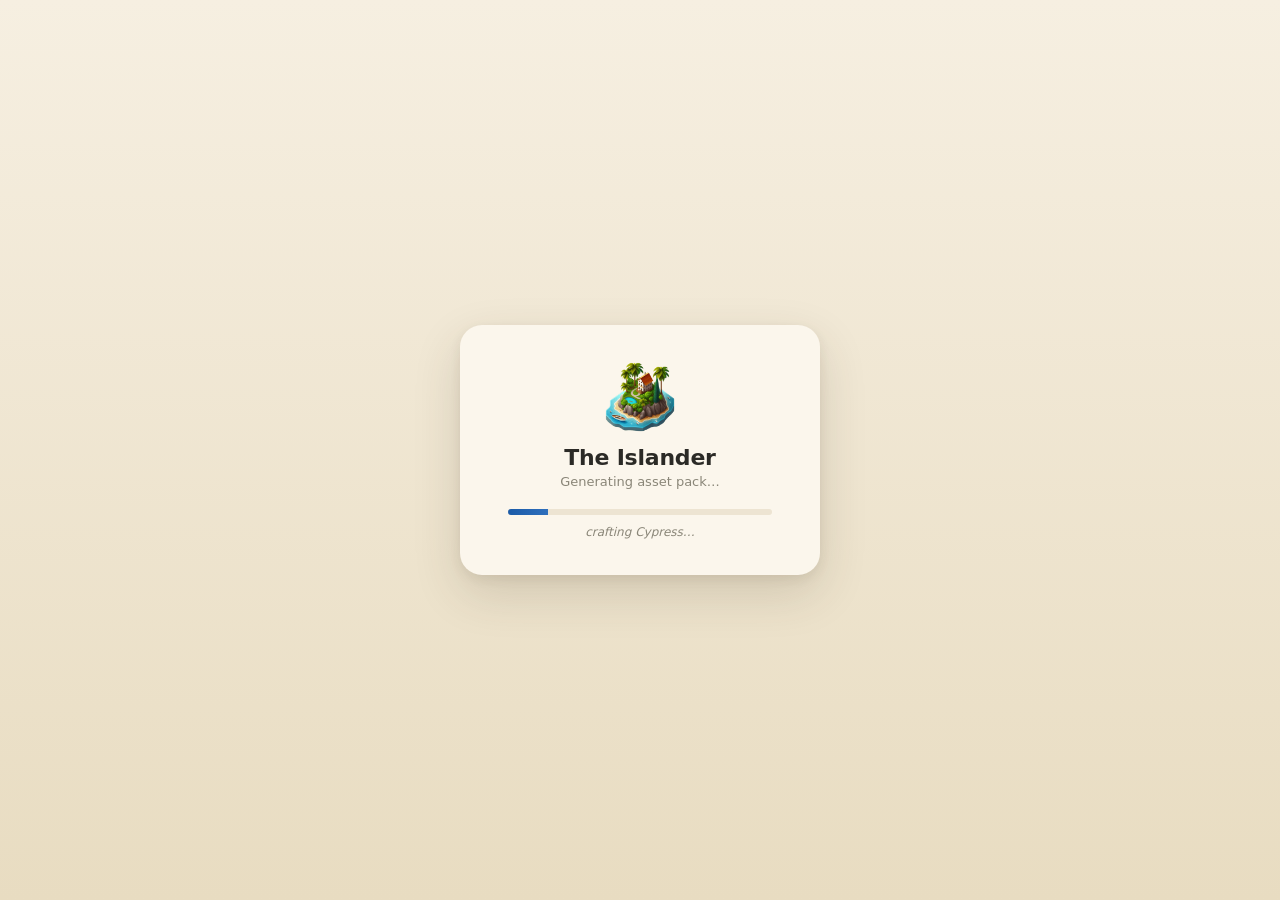
==== commit f69a149c: "Added new assets and improve UI further" ====
--- a/index.html
+++ b/index.html
@@ -31,6 +31,12 @@
                 <h1>The Islander</h1>
                 <p>Design and shape your dream island</p>
             </div>
+            <button id="screenshot-btn" class="music-btn" type="button"
+                    aria-label="Save a screenshot of your island" title="Screenshot island">
+                <svg viewBox="0 0 24 24" aria-hidden="true">
+                    <path fill="currentColor" d="M9 3l-1.5 2H4a2 2 0 0 0-2 2v11a2 2 0 0 0 2 2h16a2 2 0 0 0 2-2V7a2 2 0 0 0-2-2h-3.5L15 3H9zm3 5.5a4.5 4.5 0 1 1 0 9 4.5 4.5 0 0 1 0-9zm0 2a2.5 2.5 0 1 0 0 5 2.5 2.5 0 0 0 0-5z"/>
+                </svg>
+            </button>
             <button id="music-toggle" class="music-btn playing" type="button"
                     aria-label="Pause background music" aria-pressed="true" title="Background music">
                 <svg class="icon-on" viewBox="0 0 24 24" aria-hidden="true">
--- a/styles.css
+++ b/styles.css
@@ -254,7 +254,7 @@
     position: fixed;
     right: 12px;
     top: 12px;
-    bottom: 92px;
+    bottom: 12px;
     width: 168px;
     background: var(--paper);
     border-radius: var(--radius-sm);
@@ -403,22 +403,28 @@
     overflow: hidden;
 }
 
-/* ── HUD (right side) ─────────────────────────────────────────── */
-
+/* ── HUD (bottom, horizontal) ─────────────────────────────────── */
+
+/* A compact horizontal menu centered along the bottom edge. It's content-
+   sized (never stretched full width) and styled to match the left toolbar
+   rail, so the clock, toggles and world controls read as one control family.
+   Moving it here frees the whole right column for the palette (side bar),
+   which the old bottom-right HUD used to crowd. */
 #hud {
     position: fixed;
-    right: 12px;
+    left: 50%;
     bottom: 12px;
-    width: 168px;
+    transform: translateX(-50%);
     display: flex;
     flex-direction: row;
     align-items: center;
-    flex-wrap: wrap;
-    gap: 6px 8px;
+    flex-wrap: nowrap;
+    gap: 14px;
+    max-width: calc(100vw - 220px);
     background: var(--paper);
     border-radius: var(--radius-sm);
     box-shadow: var(--shadow);
-    padding: 6px 8px;
+    padding: 8px 16px;
     z-index: 10;
     font-size: 11px;
 }
@@ -443,12 +449,11 @@
 .hud-toggles {
     display: flex;
     flex-direction: row;
-    flex-wrap: wrap;
-    gap: 4px 8px;
-    width: 100%;
-    margin-top: 4px;
-    padding-top: 5px;
-    border-top: 1px solid var(--line);
+    flex-wrap: nowrap;
+    align-items: center;
+    gap: 10px;
+    padding-left: 14px;
+    border-left: 1px solid var(--line);
 }
 .toggle {
     display: flex;
@@ -485,15 +490,14 @@
 
 .hud-layers { display: none; }
 
-/* World size + shape controls. */
+/* World size + shape controls, laid out in a row alongside the toggles. */
 .hud-world {
     display: flex;
-    flex-direction: column;
-    gap: 6px;
-    width: 100%;
-    margin-top: 4px;
-    padding-top: 6px;
-    border-top: 1px solid var(--line);
+    flex-direction: row;
+    align-items: center;
+    gap: 14px;
+    padding-left: 14px;
+    border-left: 1px solid var(--line);
 }
 .hud-field {
     display: flex;
@@ -539,6 +543,7 @@
 
 .hud-select {
     width: 100%;
+    min-width: 116px;
     font: inherit;
     font-size: 11px;
     font-weight: 600;
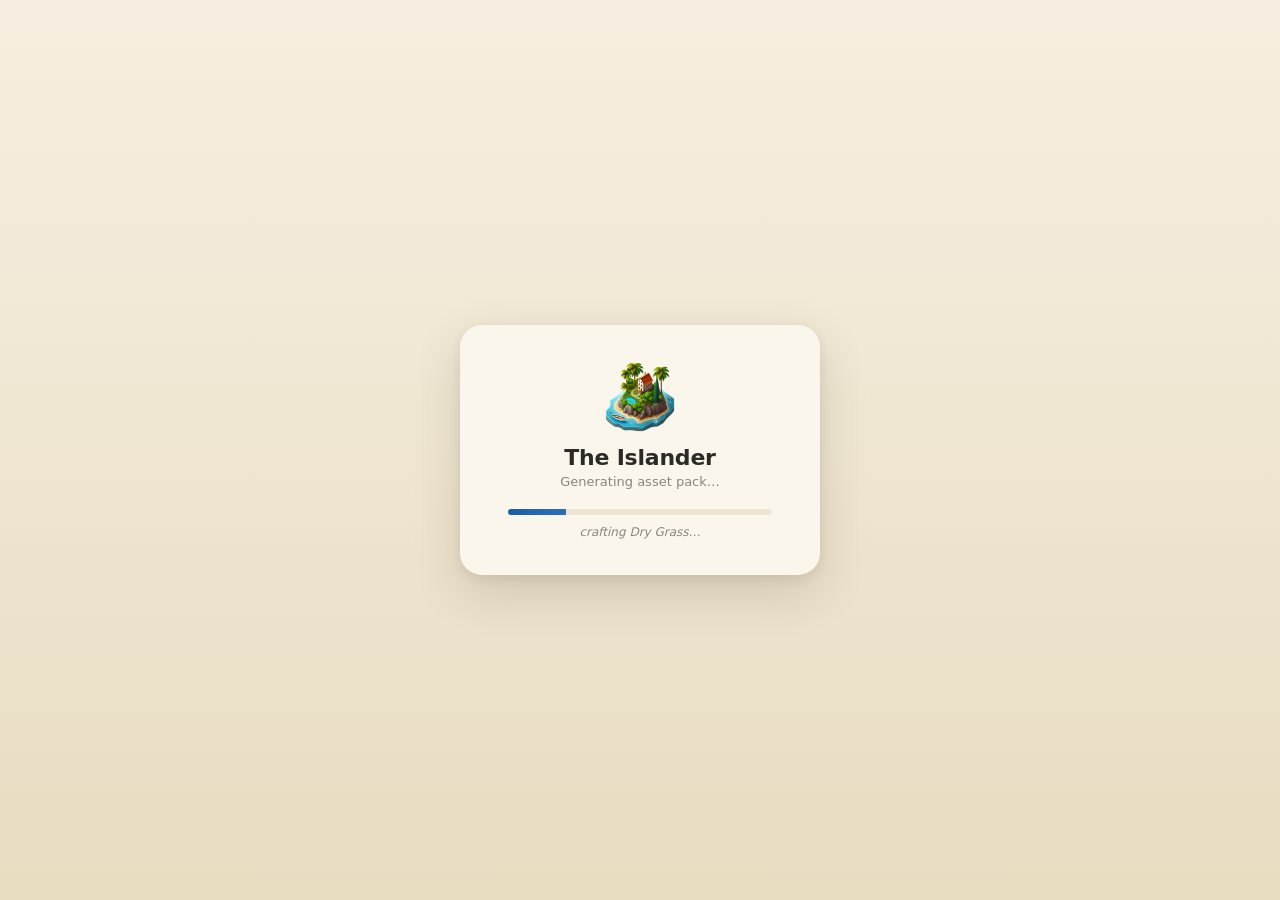
==== commit 5812d015: "Change the screenshot button to show the image instead of downloading it" ====
--- a/index.html
+++ b/index.html
@@ -118,6 +118,45 @@
 
         <div id="toast"></div>
 
+        <div id="shot-modal" class="hidden" role="dialog" aria-modal="true" aria-label="Island screenshot">
+            <div class="shot-backdrop" data-shot-close></div>
+            <div class="shot-card">
+                <div class="shot-head">
+                    <span class="shot-title">Your island</span>
+                    <button id="shot-close" class="shot-x" type="button" aria-label="Close" data-shot-close>
+                        <svg viewBox="0 0 24 24" aria-hidden="true">
+                            <path fill="none" stroke="currentColor" stroke-width="2.2" stroke-linecap="round"
+                                  d="M6 6l12 12M18 6L6 18"/>
+                        </svg>
+                    </button>
+                </div>
+                <div class="shot-preview"><img id="shot-image" alt="Screenshot of your island" /></div>
+                <div class="shot-actions">
+                    <button id="shot-copy" class="shot-btn" type="button">
+                        <svg viewBox="0 0 24 24" aria-hidden="true">
+                            <path fill="currentColor" d="M16 1H4a2 2 0 0 0-2 2v12h2V3h12V1zm3 4H8a2 2 0 0 0-2 2v14a2 2 0 0 0 2 2h11a2 2 0 0 0 2-2V7a2 2 0 0 0-2-2zm0 16H8V7h11v14z"/>
+                        </svg>
+                        <span>Copy</span>
+                    </button>
+                    <button id="shot-download" class="shot-btn shot-btn--primary" type="button">
+                        <svg viewBox="0 0 24 24" aria-hidden="true">
+                            <path fill="currentColor" d="M12 3a1 1 0 0 1 1 1v9.59l3.3-3.3a1 1 0 0 1 1.4 1.42l-5 5a1 1 0 0 1-1.4 0l-5-5a1 1 0 0 1 1.4-1.42l3.3 3.3V4a1 1 0 0 1 1-1zM5 19a1 1 0 0 1 1-1h12a1 1 0 1 1 0 2H6a1 1 0 0 1-1-1z"/>
+                        </svg>
+                        <span>Download</span>
+                    </button>
+                </div>
+            </div>
+        </div>
+
+        <div id="theme-loading" class="hidden" role="status" aria-live="polite">
+            <div class="theme-loading-card">
+                <div class="theme-loading-logo"></div>
+                <div class="theme-loading-title">Loading <span id="theme-loading-name">theme</span>…</div>
+                <div class="theme-loading-bar"><div class="theme-loading-fill" id="theme-loading-fill"></div></div>
+                <div class="theme-loading-status" id="theme-loading-status">preparing assets</div>
+            </div>
+        </div>
+
         <audio id="bgm" src="assets/mp3/the-islander.mp3" loop preload="auto"></audio>
     </div>
 
--- a/styles.css
+++ b/styles.css
@@ -128,6 +128,170 @@
     font-style: italic;
 }
 
+/* ── Screenshot preview modal ──────────────────────────────────── */
+/* The screenshot button opens this instead of downloading straight
+   away, so you can review the shot and choose copy or download. */
+#shot-modal {
+    position: fixed;
+    inset: 0;
+    display: grid;
+    place-items: center;
+    z-index: 950;
+    padding: 24px;
+}
+#shot-modal.hidden { display: none; }
+
+.shot-backdrop {
+    position: absolute;
+    inset: 0;
+    background: rgba(24, 30, 42, 0.42);
+    backdrop-filter: blur(2px);
+    animation: theme-loading-in 0.16s ease;
+}
+.shot-card {
+    position: relative;
+    background: var(--paper);
+    border-radius: var(--radius-lg);
+    box-shadow: var(--shadow-lg);
+    padding: 16px;
+    max-width: min(720px, 92vw);
+    max-height: 88vh;
+    display: flex;
+    flex-direction: column;
+    gap: 14px;
+    animation: theme-loading-pop 0.22s cubic-bezier(0.22, 1.3, 0.4, 1);
+}
+.shot-head {
+    display: flex;
+    align-items: center;
+    justify-content: space-between;
+    padding: 2px 4px 0;
+}
+.shot-title { font-size: 15px; font-weight: 700; letter-spacing: -0.01em; }
+.shot-x {
+    display: grid;
+    place-items: center;
+    width: 30px;
+    height: 30px;
+    border: none;
+    border-radius: 50%;
+    background: var(--cream-2);
+    color: var(--ink-soft);
+    cursor: pointer;
+    transition: background 0.14s ease, color 0.14s ease;
+}
+.shot-x svg { width: 16px; height: 16px; }
+.shot-x:hover { background: #e2d8c4; color: var(--ink); }
+
+.shot-preview {
+    background: var(--cream);
+    border-radius: var(--radius-sm);
+    overflow: hidden;
+    display: grid;
+    place-items: center;
+    min-height: 0;
+}
+.shot-preview img {
+    display: block;
+    max-width: 100%;
+    max-height: 62vh;
+    border-radius: var(--radius-sm);
+}
+
+.shot-actions {
+    display: flex;
+    gap: 10px;
+    justify-content: flex-end;
+}
+.shot-btn {
+    display: inline-flex;
+    align-items: center;
+    gap: 7px;
+    padding: 9px 16px;
+    border: 1px solid var(--cream-2);
+    border-radius: var(--radius-sm);
+    background: var(--paper);
+    color: var(--ink);
+    font-size: 13px;
+    font-weight: 600;
+    cursor: pointer;
+    transition: background 0.14s ease, border-color 0.14s ease, transform 0.08s ease;
+}
+.shot-btn svg { width: 16px; height: 16px; }
+.shot-btn:hover { background: var(--cream); }
+.shot-btn:active { transform: translateY(1px); }
+.shot-btn--primary {
+    background: var(--cobalt);
+    border-color: var(--cobalt);
+    color: #fff;
+}
+.shot-btn--primary:hover { background: var(--cobalt-2); }
+.shot-btn.is-done {
+    background: var(--cobalt-light);
+    border-color: var(--cobalt-light);
+    color: var(--cobalt);
+}
+
+/* ── Theme-switch loading popup ────────────────────────────────── */
+/* Shown when a theme's art has to stream in on switch. Same visual
+   language as the boot loader, but a compact modal over the live app. */
+#theme-loading {
+    position: fixed;
+    inset: 0;
+    display: grid;
+    place-items: center;
+    background: rgba(24, 30, 42, 0.32);
+    backdrop-filter: blur(2px);
+    z-index: 900;
+    animation: theme-loading-in 0.16s ease;
+}
+#theme-loading.hidden { display: none; }
+
+.theme-loading-card {
+    background: var(--paper);
+    border-radius: var(--radius-lg);
+    padding: 26px 34px;
+    box-shadow: var(--shadow-lg);
+    text-align: center;
+    width: 300px;
+    animation: theme-loading-pop 0.22s cubic-bezier(0.22, 1.3, 0.4, 1);
+}
+.theme-loading-logo {
+    width: 52px;
+    height: 52px;
+    margin: 0 auto 10px;
+    background: url('assets/general/beach-house.png') center / contain no-repeat;
+}
+.theme-loading-title { font-size: 17px; font-weight: 700; letter-spacing: -0.01em; }
+.theme-loading-bar {
+    margin-top: 16px;
+    height: 6px;
+    width: 100%;
+    background: var(--cream-2);
+    border-radius: 999px;
+    overflow: hidden;
+}
+.theme-loading-fill {
+    height: 100%;
+    width: 0%;
+    background: linear-gradient(90deg, var(--cobalt), var(--cobalt-2));
+    transition: width 0.18s ease;
+}
+.theme-loading-status {
+    margin-top: 9px;
+    font-size: 12px;
+    color: var(--muted);
+    font-style: italic;
+}
+@keyframes theme-loading-in {
+    from { opacity: 0; }
+    to   { opacity: 1; }
+}
+@keyframes theme-loading-pop {
+    from { opacity: 0; transform: translateY(8px) scale(0.96); }
+    to   { opacity: 1; transform: none; }
+}
+
 /* ── Title card ────────────────────────────────────────────────── */
 
 #title-card {
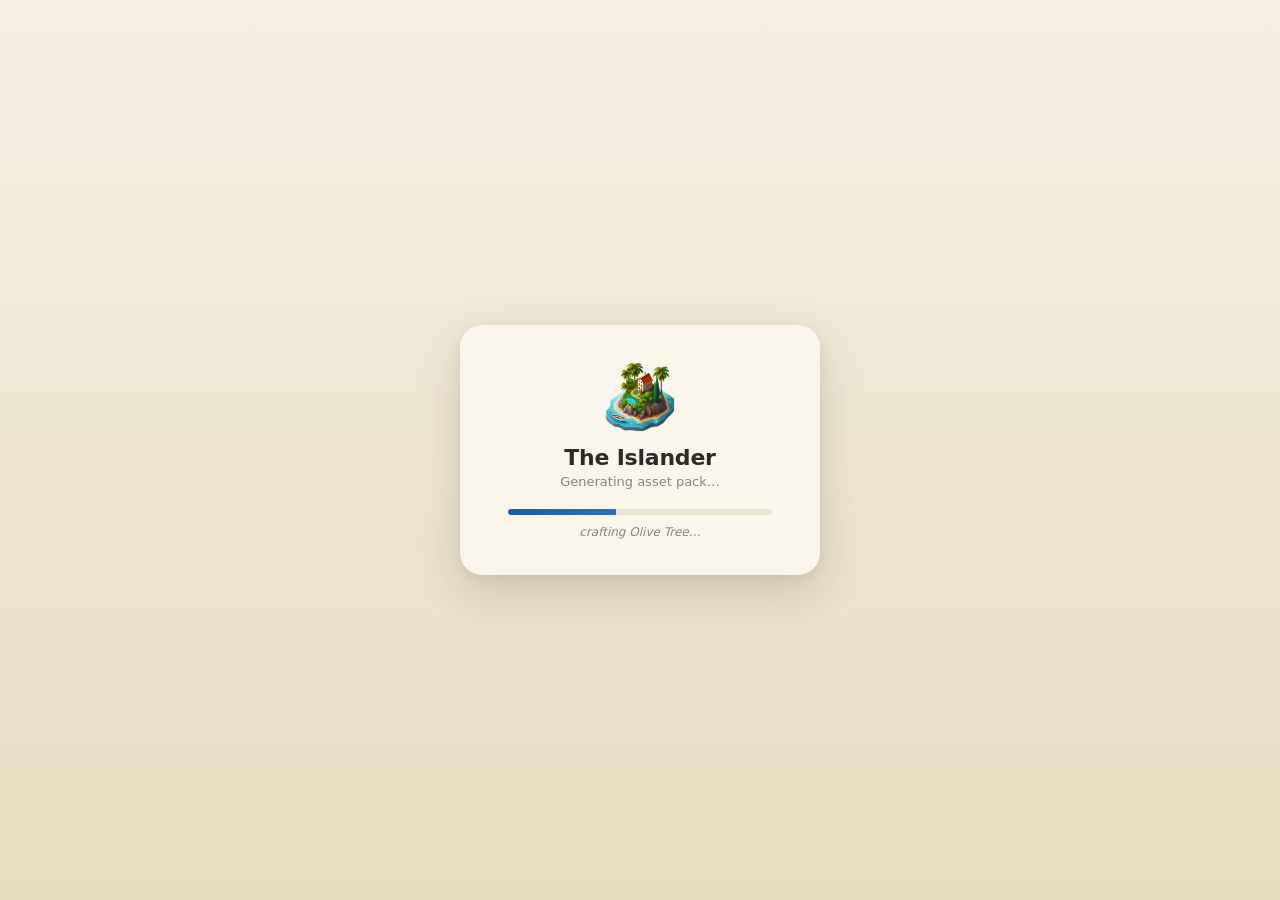
==== commit 4774b24c: "Improve loading time with several changes" ====
--- a/index.html
+++ b/index.html
@@ -157,7 +157,10 @@
             </div>
         </div>
 
-        <audio id="bgm" src="assets/mp3/the-islander.mp3" loop preload="auto"></audio>
+        <!-- preload="none": the 4.8 MB track must not contend for bandwidth with
+             the asset pack during boot. initMusic() loads it on first play
+             (after the app is shown / on first gesture). -->
+        <audio id="bgm" src="assets/mp3/the-islander.mp3" loop preload="none"></audio>
     </div>
 
     <script type="module" src="src/main.js"></script>
--- a/styles.css
+++ b/styles.css
@@ -1,4 +1,4 @@
-/* Mykonos Island Voxels — UI styling.
+/* The Islander — UI styling.
    The aesthetic: cream/parchment background, soft pastel cards, cobalt-blue accents,
    warm Mediterranean light. All shapes are CSS only; in-game art is the generated pack. */
 
